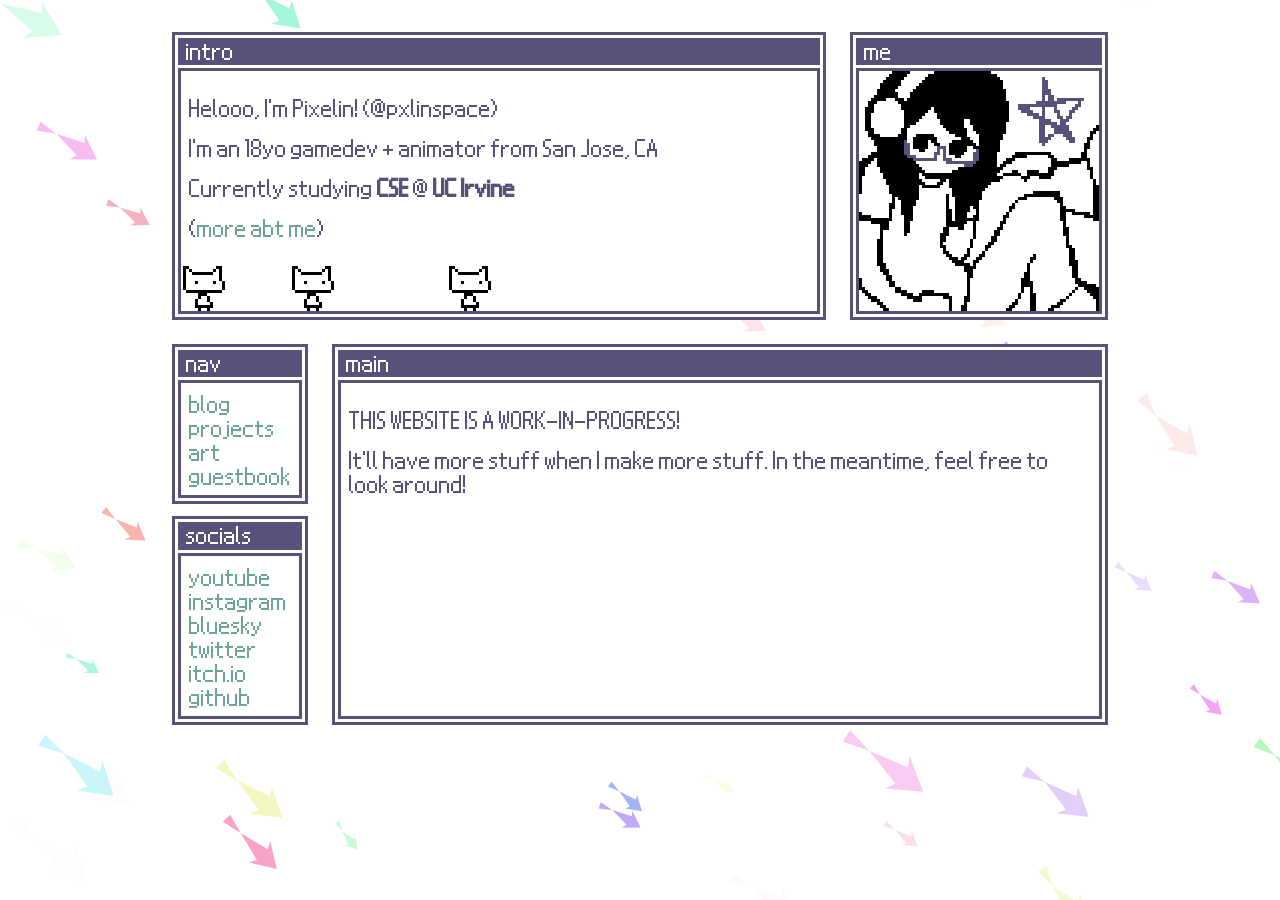
==== index.html @ 01f562c7 "can now drag idiots around canvas" ====
<!doctype html>
<html lang="en-US">
  <head>
    <title>@pxlinspace</title>

    <meta itemprop="name" content="@pxlinspace" />
    <meta itemprop="description" content="Hi, I'm pixelin!" />

    <link
      rel="apple-touch-icon"
      sizes="180x180"
      href="/images/favicon/apple-touch-icon.png"
    />
    <link
      rel="icon"
      type="image/png"
      sizes="32x32"
      href="/images/favicon/favicon-32x32.png"
    />
    <link
      rel="icon"
      type="image/png"
      sizes="16x16"
      href="/images/favicon/favicon-16x16.png"
    />
    <link rel="manifest" href="/site.webmanifest" />

    <meta charset="UTF-8" />
    <meta name="viewport" content="width=device-width, initial-scale=1.0" />
    <link rel="stylesheet" href="/index.css" />

    <script type="module" src="js/background-canvas.js"></script>
    <script type="module" src="js/idiot-canvas.js"></script>
  </head>

  <body>
    <canvas id="background-canvas"></canvas>
    <div style="display: flex">
      <div class="window flex-grow">
        <h2 class="window-bar">intro</h2>
        <div class="window-content" style="position: relative">
          <div style="position: relative; z-index: 1">
            <p>Helooo, I'm Pixelin! (@pxlinspace)</p>
            <p>I'm an 18yo gamedev + animator from San Jose, CA</p>
            <p>Currently studying <b>CSE</b> @ <b>UC Irvine</b></p>
            <p>(<a>more abt me</a>)</p>
          </div>
          <canvas id="idiot-canvas"></canvas>
        </div>
      </div>
      <div class="window">
        <h2 class="window-bar">me</h2>
        <div class="window-content" style="padding: 0">
          <img
            src="images/me.gif"
            alt="me"
            width="240"
            height="240"
            style="image-rendering: pixelated; display: block"
          />
        </div>
      </div>
    </div>

    <div style="display: flex">
      <div>
        <div class="window">
          <h2 class="window-bar">nav</h2>
          <nav class="window-content link-list">
            <a>blog</a>
            <a>projects</a>
            <a>art</a>
            <a>guestbook</a>
          </nav>
        </div>

        <div class="window">
          <h2 class="window-bar">socials</h2>
          <nav class="window-content link-list">
            <a href="https://www.youtube.com/@pxlinspace">youtube</a>
            <a href="https://www.instagram.com/pxlin.space">instagram</a>
            <a href="https://bsky.app/profile/pxlinspace.bsky.social">
              bluesky
            </a>
            <a href="https://x.com/pxlinspace">twitter</a>
            <a href="https://pxlinspace.itch.io">itch.io</a>
            <a href="https://www.github.com/pxlinspace">github</a>
          </nav>
        </div>
      </div>
      <div class="window flex-grow">
        <h2 class="window-bar">main</h2>
        <div class="window-content">
          <p>THIS WEBSITE IS A WORK-IN-PROGRESS!</p>
          <p>
            It'll have more stuff when I make more stuff. In the meantime, feel
            free to look around!
          </p>
        </div>
      </div>
    </div>
  </body>
</html>
---- index.css ----
@import url("https://fonts.googleapis.com/css2?family=Madimi+One&family=Nunito:ital,wght@0,200..1000;1,200..1000&display=swap");

:root {
  --background-color: #ffffff;
  --foreground-color: #575279;
  --miku-color: #6ea398;
  --piss-color: #dcb34c;
}

@font-face {
  font-family: basiic;
  src: url(fonts/basiic.ttf);
}

@font-face {
  font-family: rainyhearts;
  src: url(fonts/rainyhearts.ttf);
}

@font-face {
  font-family: ds-bios;
  src: url(fonts/ds-bios.ttf);
}

body {
  background: var(--background-color);
  color: var(--foreground-color);
  font-family: ds-bios, sans-serif;
  font-size: 2rem;
  max-width: 60rem;
  margin: 1rem auto;
  padding: 0.25rem;
}

p {
  margin: 1rem 0;
}

a {
  color: var(--miku-color);
  text-decoration: none;
}
a:hover {
  color: var(--piss-color);
}

.flex-grow {
  flex-grow: 1;
}

.window {
  background: white;
  border: 3px solid var(--foreground-color);
  margin: 12px;
  padding: 3px;
  display: flex;
  flex-direction: column;
}

.window-bar {
  background: var(--foreground-color);
  color: var(--background-color);
  font-size: 2rem;
  font-weight: normal;
  margin: 0 0 3px 0;
  padding: 0 0.5rem 0.2rem 0.5rem;
}

.window-content {
  flex-grow: 1;
  border: 3px solid var(--foreground-color);
  padding: 0.5rem;
}

.link-list {
  display: flex;
  flex-direction: column;
}

#background-canvas {
  position: fixed;
  top: 0;
  left: 0;
  width: 100%;
  height: 100%;
  z-index: -1;
}

#idiot-canvas {
  position: absolute;
  top: 0;
  left: 0;
  width: 100%;
  height: 100%;
  image-rendering: pixelated;
  image-rendering: crisp-edges;
  z-index: 0;
}

/*@media (prefers-color-scheme: dark) {
  :root {
    --foreground-color: #e0def4;
    --background-color: #191724;
  }
  .colored-font {
    filter: brightness(130%) saturate(70%);
  }
}*/
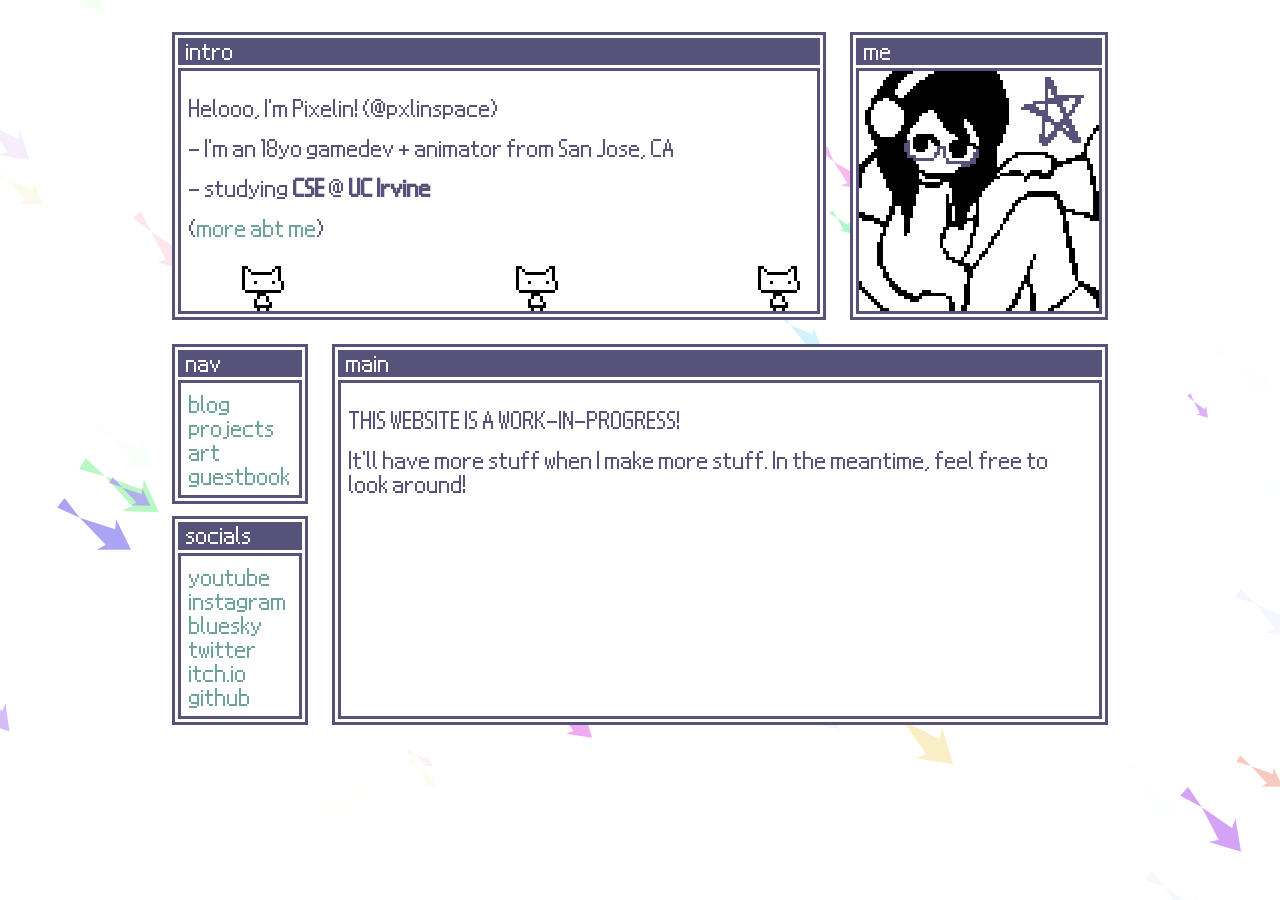
==== commit 74335c8c: "about me page!!" ====
--- a/index.html
+++ b/index.html
@@ -27,7 +27,7 @@
 
     <meta charset="UTF-8" />
     <meta name="viewport" content="width=device-width, initial-scale=1.0" />
-    <link rel="stylesheet" href="/index.css" />
+    <link rel="stylesheet" href="/style.css" />
 
     <script type="module" src="js/background-canvas.js"></script>
     <script type="module" src="js/idiot-canvas.js"></script>
@@ -41,9 +41,9 @@
         <div class="window-content" style="position: relative">
           <div style="position: relative; z-index: 1">
             <p>Helooo, I'm Pixelin! (@pxlinspace)</p>
-            <p>I'm an 18yo gamedev + animator from San Jose, CA</p>
-            <p>Currently studying <b>CSE</b> @ <b>UC Irvine</b></p>
-            <p>(<a>more abt me</a>)</p>
+            <p>- I'm an 18yo gamedev + animator from San Jose, CA</p>
+            <p>- studying <b>CSE</b> @ <b>UC Irvine</b></p>
+            <p>(<a href="about/">more abt me</a>)</p>
           </div>
           <canvas id="idiot-canvas"></canvas>
         </div>
--- a/style.css
+++ b/style.css
@@ -0,0 +1,119 @@
+@import url("https://fonts.googleapis.com/css2?family=Madimi+One&family=Nunito:ital,wght@0,200..1000;1,200..1000&display=swap");
+
+:root {
+  --background-color: #ffffff;
+  --foreground-color: #575279;
+  --miku-color: #6ea398;
+  --piss-color: #dcb34c;
+}
+
+@font-face {
+  font-family: basiic;
+  src: url(fonts/basiic.ttf);
+}
+
+@font-face {
+  font-family: rainyhearts;
+  src: url(fonts/rainyhearts.ttf);
+}
+
+@font-face {
+  font-family: ds-bios;
+  src: url(fonts/ds-bios.ttf);
+}
+
+body {
+  background: var(--background-color);
+  color: var(--foreground-color);
+  font-family: ds-bios, sans-serif;
+  font-size: 2rem;
+  max-width: 60rem;
+  margin: 1rem auto;
+  padding: 0.25rem;
+}
+
+p {
+  margin: 1rem 0;
+}
+
+a {
+  color: var(--miku-color);
+  text-decoration: none;
+}
+a:hover {
+  color: var(--piss-color);
+}
+
+ul {
+  list-style-type: "-  ";
+}
+
+.flex-grow {
+  flex-grow: 1;
+}
+
+.window {
+  background: white;
+  border: 3px solid var(--foreground-color);
+  margin: 12px;
+  padding: 3px;
+  display: flex;
+  flex-direction: column;
+}
+
+.window-bar {
+  background: var(--foreground-color);
+  color: var(--background-color);
+  font-size: 2rem;
+  font-weight: normal;
+  margin: 0 0 3px 0;
+  padding: 0 0.5rem 0.2rem 0.5rem;
+}
+
+.window-content {
+  flex-grow: 1;
+  border: 3px solid var(--foreground-color);
+  padding: 0.5rem;
+}
+
+.link-list {
+  display: flex;
+  flex-direction: column;
+}
+
+.textbox {
+  background: white;
+  border: 3px solid var(--foreground-color);
+  padding: 1rem;
+  margin-bottom: 2rem;
+}
+
+#background-canvas {
+  position: fixed;
+  top: 0;
+  left: 0;
+  width: 100%;
+  height: 100%;
+  z-index: -1;
+}
+
+#idiot-canvas {
+  position: absolute;
+  top: 0;
+  left: 0;
+  width: 100%;
+  height: 100%;
+  image-rendering: pixelated;
+  image-rendering: crisp-edges;
+  z-index: 0;
+}
+
+/*@media (prefers-color-scheme: dark) {
+  :root {
+    --foreground-color: #e0def4;
+    --background-color: #191724;
+  }
+  .colored-font {
+    filter: brightness(130%) saturate(70%);
+  }
+}*/
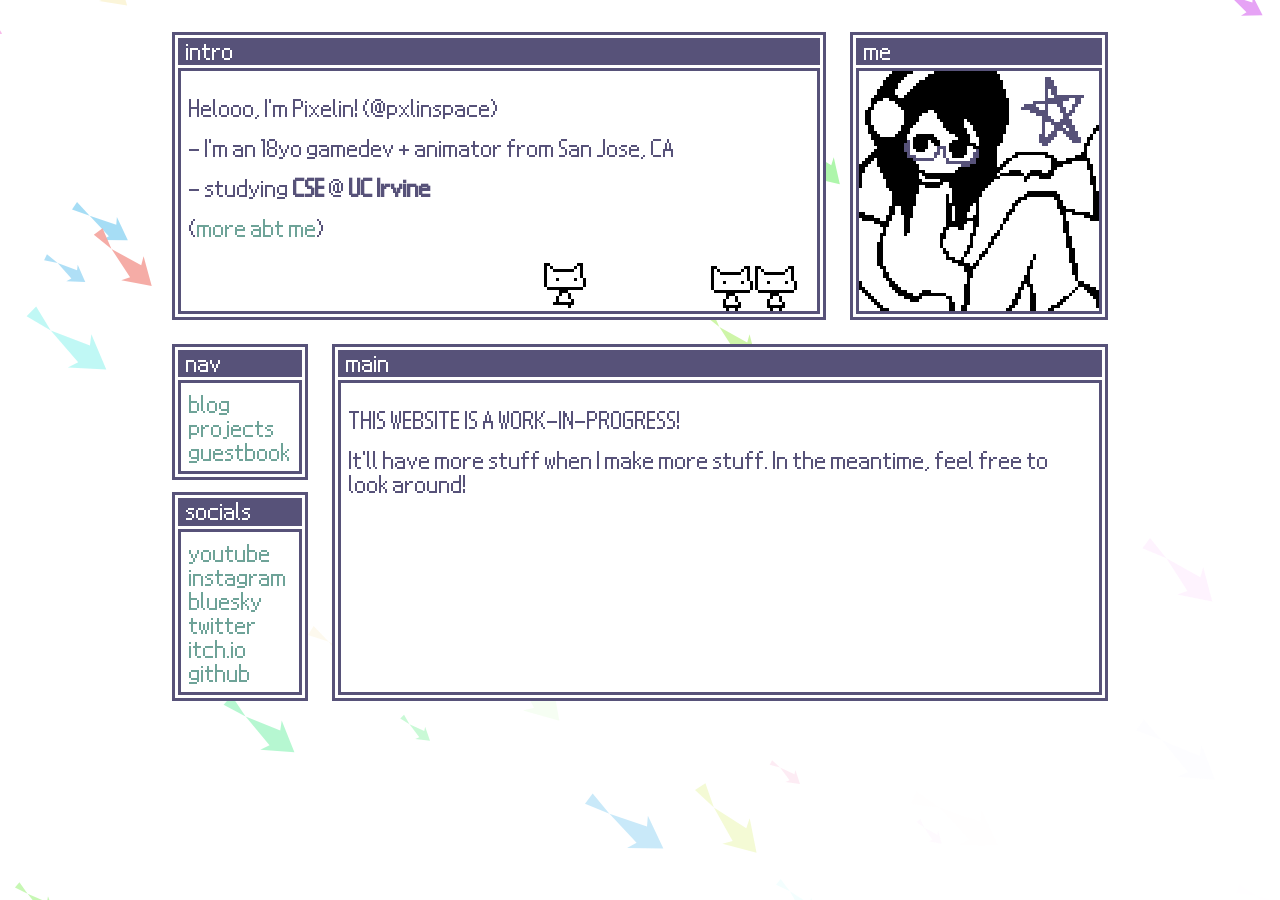
==== commit 5829d76f: "added project list" ====
--- a/index.html
+++ b/index.html
@@ -67,9 +67,8 @@
         <div class="window">
           <h2 class="window-bar">nav</h2>
           <nav class="window-content link-list">
-            <a>blog</a>
-            <a>projects</a>
-            <a>art</a>
+            <a href="https://pxlinspace.bearblog.dev/">blog</a>
+            <a href="/projects">projects</a>
             <a>guestbook</a>
           </nav>
         </div>
--- a/style.css
+++ b/style.css
@@ -88,6 +88,12 @@
   margin-bottom: 2rem;
 }
 
+.project-thumbnail {
+  width: 100%;
+  height: auto;
+  border: 3px solid var(--foreground-color);
+}
+
 #background-canvas {
   position: fixed;
   top: 0;
@@ -108,6 +114,12 @@
   z-index: 0;
 }
 
+#project-list {
+  display: grid;
+  grid-template-columns: repeat(auto-fill, minmax(300px, 1fr));
+  gap: 1rem;
+}
+
 /*@media (prefers-color-scheme: dark) {
   :root {
     --foreground-color: #e0def4;
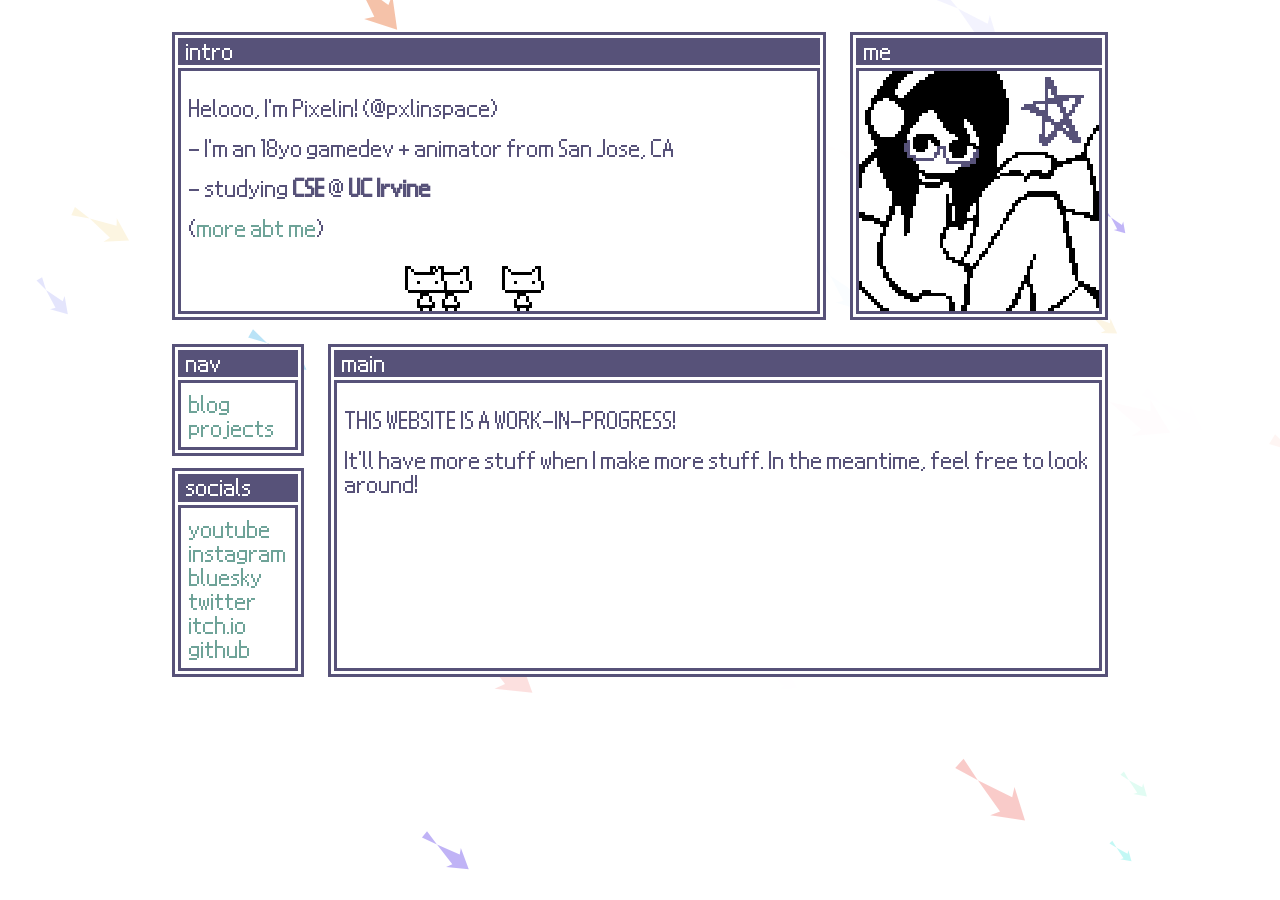
==== commit 90954e0e: "removed guestbook link since it doesnt exist yet" ====
--- a/index.html
+++ b/index.html
@@ -69,7 +69,6 @@
           <nav class="window-content link-list">
             <a href="https://pxlinspace.bearblog.dev/">blog</a>
             <a href="/projects">projects</a>
-            <a>guestbook</a>
           </nav>
         </div>
 
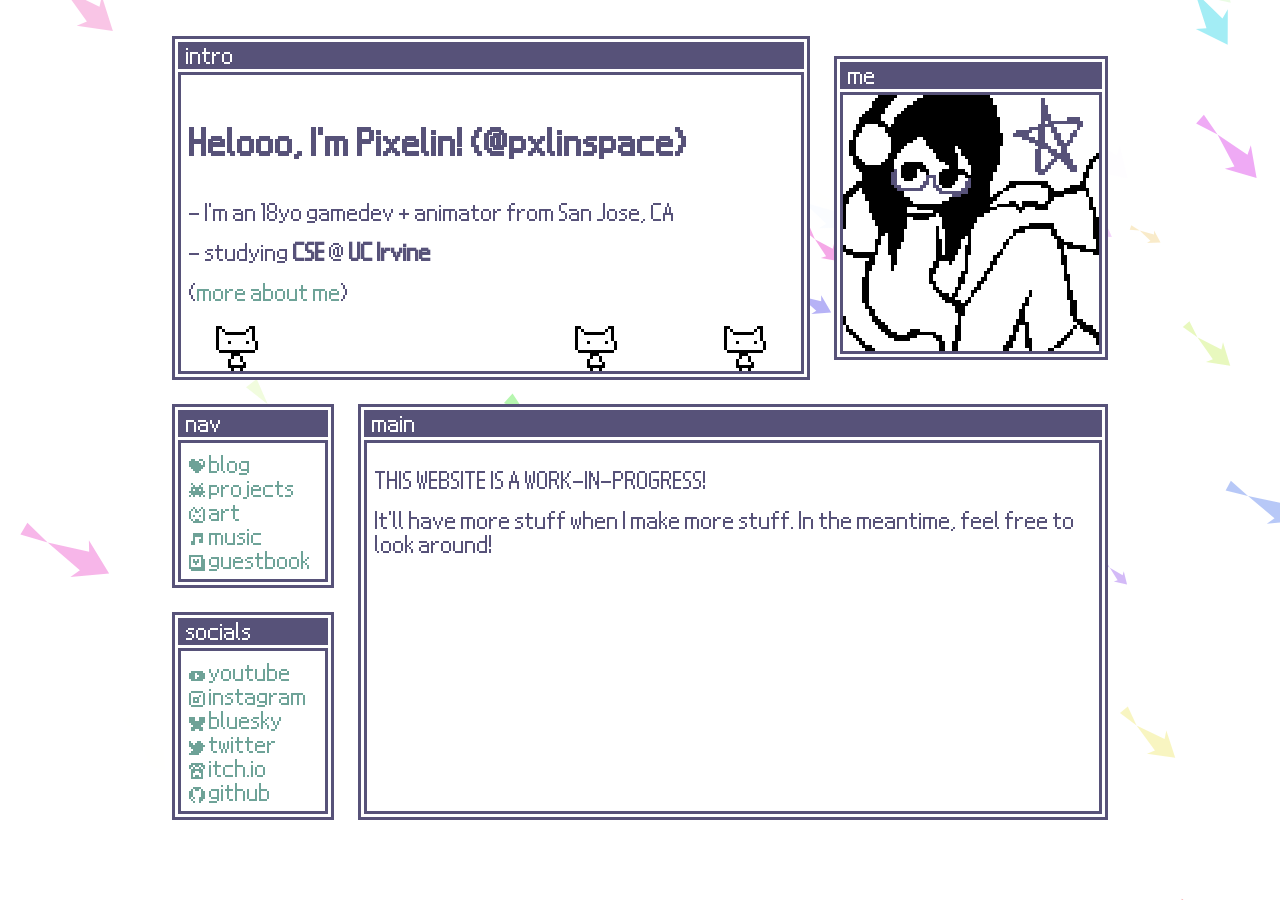
==== commit fad4cccb: "new icons + working on making site more readable w headers" ====
--- a/index.html
+++ b/index.html
@@ -35,59 +35,121 @@
 
   <body>
     <canvas id="background-canvas"></canvas>
-    <div style="display: flex">
+    <div style="display: flex; align-items: center">
       <div class="window flex-grow">
-        <h2 class="window-bar">intro</h2>
+        <h1 class="window-bar">intro</h1>
         <div class="window-content" style="position: relative">
-          <div style="position: relative; z-index: 1">
-            <p>Helooo, I'm Pixelin! (@pxlinspace)</p>
+          <div style="position: relative; z-index: 1; margin-bottom: 60px">
+            <h2>Helooo, I'm Pixelin! (@pxlinspace)</h2>
             <p>- I'm an 18yo gamedev + animator from San Jose, CA</p>
             <p>- studying <b>CSE</b> @ <b>UC Irvine</b></p>
-            <p>(<a href="about/">more abt me</a>)</p>
+            <p>(<a href="about/">more about me</a>)</p>
           </div>
           <canvas id="idiot-canvas"></canvas>
         </div>
       </div>
-      <div class="window">
+      <div class="window hide-on-shrink" style="height: fit-content">
         <h2 class="window-bar">me</h2>
-        <div class="window-content" style="padding: 0">
-          <img
-            src="images/me.gif"
-            alt="me"
-            width="240"
-            height="240"
-            style="image-rendering: pixelated; display: block"
-          />
-        </div>
+        <div class="me-icon window-content"></div>
       </div>
     </div>
 
-    <div style="display: flex">
-      <div>
-        <div class="window">
-          <h2 class="window-bar">nav</h2>
+    <div class="responsive-row-to-column">
+      <div class="responsive-column-to-row">
+        <div class="window flex-grow">
+          <h1 class="window-bar">nav</h1>
           <nav class="window-content link-list">
-            <a href="https://pxlinspace.bearblog.dev/">blog</a>
-            <a href="/projects">projects</a>
+            <a href="https://pxlinspace.bearblog.dev/">
+              <img src="/images/icons/blog.png" alt="blog" class="link-icon" />
+              blog
+            </a>
+            <a href="/projects">
+              <img
+                src="/images/icons/projects.png"
+                alt="projects"
+                class="link-icon"
+              />
+              projects
+            </a>
+            <a href="/art">
+              <img src="/images/icons/art.png" alt="art" class="link-icon" />
+              art
+            </a>
+            <a href="/music">
+              <img
+                src="/images/icons/music.png"
+                alt="music"
+                class="link-icon"
+              />
+              music
+            </a>
+            <a href="/guestbook">
+              <img
+                src="/images/icons/guestbook.png"
+                alt="guestbook"
+                class="link-icon"
+              />
+              guestbook
+            </a>
           </nav>
         </div>
 
-        <div class="window">
-          <h2 class="window-bar">socials</h2>
+        <div class="window flex-grow">
+          <h1 class="window-bar">socials</h1>
           <nav class="window-content link-list">
-            <a href="https://www.youtube.com/@pxlinspace">youtube</a>
-            <a href="https://www.instagram.com/pxlin.space">instagram</a>
+            <a href="https://www.youtube.com/@pxlinspace">
+              <img
+                src="/images/icons/youtube.png"
+                alt="youtube"
+                class="link-icon"
+              />
+              youtube
+            </a>
+            <a href="https://www.instagram.com/pxlin.space">
+              <img
+                src="/images/icons/instagram.png"
+                alt="instagram"
+                class="link-icon"
+              />
+              instagram
+            </a>
             <a href="https://bsky.app/profile/pxlinspace.bsky.social">
+              <img
+                src="/images/icons/bluesky.png"
+                alt="bluesky"
+                class="link-icon"
+              />
               bluesky
             </a>
-            <a href="https://x.com/pxlinspace">twitter</a>
-            <a href="https://pxlinspace.itch.io">itch.io</a>
-            <a href="https://www.github.com/pxlinspace">github</a>
+            <a href="https://x.com/pxlinspace">
+              <img
+                src="/images/icons/twitter.png"
+                alt="twitter"
+                class="link-icon"
+              />
+              twitter
+            </a>
+            <a href="https://pxlinspace.itch.io">
+              <img
+                src="/images/icons/itchio.png"
+                alt="itch.io"
+                class="link-icon"
+              />
+              itch.io
+            </a>
+            <a href="https://www.github.com/pxlinspace">
+              <img
+                src="/images/icons/github.png"
+                alt="github"
+                class="link-icon"
+              />
+              github
+            </a>
           </nav>
         </div>
       </div>
-      <div class="window flex-grow">
-        <h2 class="window-bar">main</h2>
+      <div class="window">
+        <h1 class="window-bar">main</h1>
         <div class="window-content">
           <p>THIS WEBSITE IS A WORK-IN-PROGRESS!</p>
           <p>
--- a/style.css
+++ b/style.css
@@ -22,30 +22,61 @@
   src: url(fonts/ds-bios.ttf);
 }
 
+html {
+  font-size: 32px;
+}
+
 body {
   background: var(--background-color);
   color: var(--foreground-color);
   font-family: ds-bios, sans-serif;
-  font-size: 2rem;
-  max-width: 60rem;
-  margin: 1rem auto;
+  font-size: 1rem;
+  max-width: 30rem;
+  margin: 0.5rem auto;
   padding: 0.25rem;
 }
 
 p {
-  margin: 1rem 0;
+  margin: 0.5rem 0;
 }
 
 a {
   color: var(--miku-color);
   text-decoration: none;
+
+  .link-icon {
+    filter: invert(61%) sepia(37%) saturate(279%) hue-rotate(117deg)
+      brightness(91%) contrast(89%);
+    width: 16px;
+    height: 16px;
+    vertical-align: middle;
+    image-rendering: pixelated;
+  }
 }
 a:hover {
   color: var(--piss-color);
+  .link-icon {
+    filter: invert(76%) sepia(50%) saturate(531%) hue-rotate(354deg)
+      brightness(90%) contrast(90%);
+  }
 }
 
 ul {
-  list-style-type: "-  ";
+  list-style-type: "*  ";
+}
+
+li {
+  margin: 1rem 0;
+}
+
+.responsive-row-to-column {
+  display: flex;
+  flex-direction: row;
+}
+
+.responsive-column-to-row {
+  display: flex;
+  flex-direction: column;
 }
 
 .flex-grow {
@@ -64,43 +95,43 @@
 .window-bar {
   background: var(--foreground-color);
   color: var(--background-color);
-  font-size: 2rem;
+  font-size: 1rem;
   font-weight: normal;
   margin: 0 0 3px 0;
-  padding: 0 0.5rem 0.2rem 0.5rem;
+  padding: 0 0.25rem 0.1rem 0.25rem;
 }
 
 .window-content {
   flex-grow: 1;
   border: 3px solid var(--foreground-color);
-  padding: 0.5rem;
+  padding: 0.25rem;
 }
 
 .link-list {
   display: flex;
   flex-direction: column;
+  min-width: 4rem;
 }
 
 .textbox {
   background: white;
   border: 3px solid var(--foreground-color);
-  padding: 1rem;
-  margin-bottom: 2rem;
+  padding: 0.5rem;
+  margin-bottom: 12px;
 }
 
 .project-thumbnail {
   width: 100%;
   height: auto;
-  border: 3px solid var(--foreground-color);
+  border: 1px solid var(--foreground-color);
 }
 
-#background-canvas {
-  position: fixed;
-  top: 0;
-  left: 0;
-  width: 100%;
-  height: 100%;
-  z-index: -1;
+.me-icon {
+  image-rendering: pixelated;
+  background-image: url(/images/me.gif);
+  background-size: cover;
+  width: 240px;
+  height: 240px;
 }
 
 #idiot-canvas {
@@ -114,10 +145,25 @@
   z-index: 0;
 }
 
+#background-canvas {
+  position: fixed;
+  top: 0;
+  left: 0;
+  width: 100%;
+  height: 100%;
+  z-index: -1;
+}
+
 #project-list {
   display: grid;
   grid-template-columns: repeat(auto-fill, minmax(300px, 1fr));
   gap: 1rem;
+  a {
+    color: var(--foreground-color);
+  }
+  a:hover {
+    color: var(--piss-color);
+  }
 }
 
 /*@media (prefers-color-scheme: dark) {
@@ -129,3 +175,18 @@
     filter: brightness(130%) saturate(70%);
   }
 }*/
+
+@media (max-width: 700px) {
+  html {
+    font-size: 28px;
+  }
+  .responsive-row-to-column {
+    flex-direction: column;
+  }
+  .responsive-column-to-row {
+    flex-direction: row;
+  }
+  .hide-on-shrink {
+    display: none;
+  }
+}
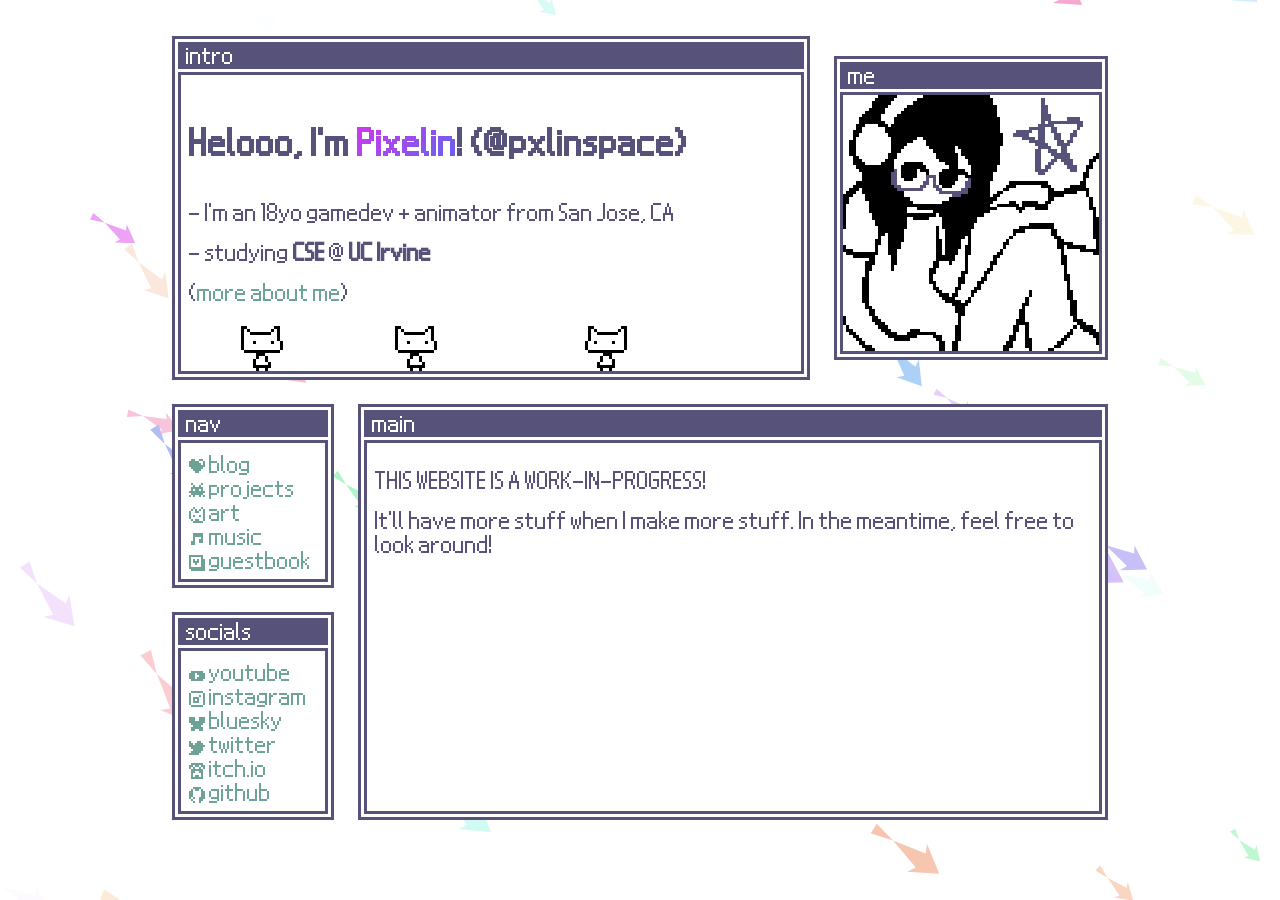
==== commit c296a110: "updated the about me page!!" ====
--- a/index.html
+++ b/index.html
@@ -40,7 +40,10 @@
         <h1 class="window-bar">intro</h1>
         <div class="window-content" style="position: relative">
           <div style="position: relative; z-index: 1; margin-bottom: 60px">
-            <h2>Helooo, I'm Pixelin! (@pxlinspace)</h2>
+            <h2>
+              Helooo, I'm
+              <span class="gradient-text">Pixelin</span>! (@pxlinspace)
+            </h2>
             <p>- I'm an 18yo gamedev + animator from San Jose, CA</p>
             <p>- studying <b>CSE</b> @ <b>UC Irvine</b></p>
             <p>(<a href="about/">more about me</a>)</p>
--- a/style.css
+++ b/style.css
@@ -5,6 +5,8 @@
   --foreground-color: #575279;
   --miku-color: #6ea398;
   --piss-color: #dcb34c;
+  --blue-color: #2b6bc5;
+  --purple-color: #864fa6;
 }
 
 @font-face {
@@ -69,6 +71,24 @@
   margin: 1rem 0;
 }
 
+.gradient-text {
+  background: linear-gradient(135deg, #cf39ed, #257beb, #cf39ed);
+  background-size: 400% auto;
+  -webkit-background-clip: text;
+  -webkit-text-fill-color: transparent;
+  background-clip: text;
+  animation: gradient-scroll 10s linear infinite;
+}
+
+@keyframes gradient-scroll {
+  from {
+    background-position: 0% center;
+  }
+  to {
+    background-position: 400% center;
+  }
+}
+
 .responsive-row-to-column {
   display: flex;
   flex-direction: row;
@@ -118,6 +138,13 @@
   border: 3px solid var(--foreground-color);
   padding: 0.5rem;
   margin-bottom: 12px;
+
+  flex-grow: 1;
+}
+
+.textbox-flex-container {
+  display: flex;
+  gap: 12px;
 }
 
 .project-thumbnail {
@@ -132,6 +159,16 @@
   background-size: cover;
   width: 240px;
   height: 240px;
+}
+
+.about-header {
+  background-color: var(--background-color);
+  font-size: 2rem;
+  text-align: center;
+  margin: 60px auto 12px auto;
+  border: 3px solid var(--foreground-color);
+  padding: 0.5rem;
+  width: fit-content;
 }
 
 #idiot-canvas {
@@ -180,7 +217,8 @@
   html {
     font-size: 28px;
   }
-  .responsive-row-to-column {
+  .responsive-row-to-column,
+  .textbox-flex-container {
     flex-direction: column;
   }
   .responsive-column-to-row {
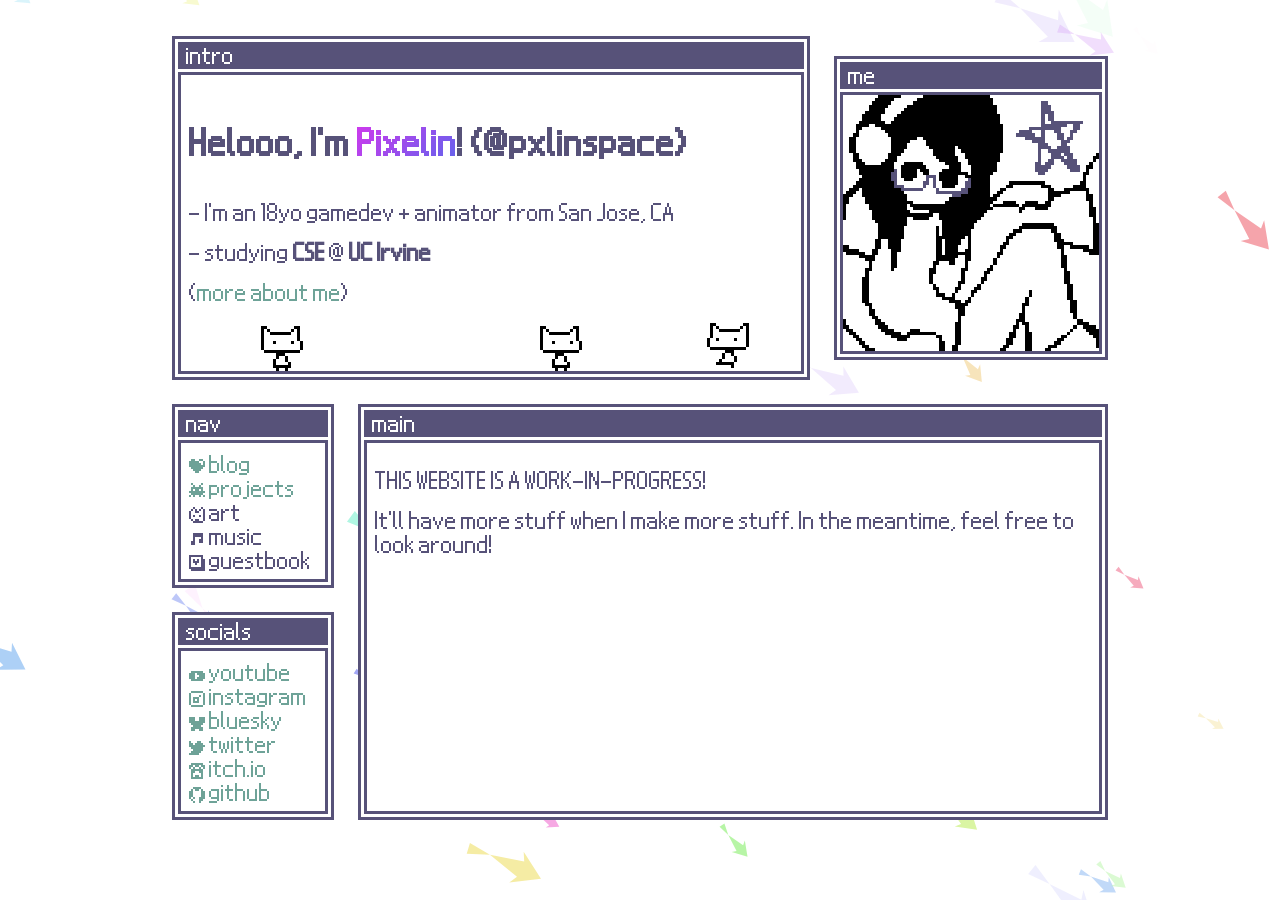
==== commit 9f58ecb7: "updated broken links" ====
--- a/index.html
+++ b/index.html
@@ -74,11 +74,17 @@
               />
               projects
             </a>
-            <a href="/art">
+            <a
+              class="inactive-link"
+              title="page doesn't exist yet. come back later!"
+            >
               <img src="/images/icons/art.png" alt="art" class="link-icon" />
               art
             </a>
-            <a href="/music">
+            <a
+              class="inactive-link"
+              title="page doesn't exist yet. come back later!"
+            >
               <img
                 src="/images/icons/music.png"
                 alt="music"
@@ -86,7 +92,10 @@
               />
               music
             </a>
-            <a href="/guestbook">
+            <a
+              class="inactive-link"
+              title="page doesn't exist yet. come back later!"
+            >
               <img
                 src="/images/icons/guestbook.png"
                 alt="guestbook"
--- a/style.css
+++ b/style.css
@@ -60,6 +60,15 @@
   .link-icon {
     filter: invert(76%) sepia(50%) saturate(531%) hue-rotate(354deg)
       brightness(90%) contrast(90%);
+  }
+}
+
+.inactive-link,
+.inactive-link:hover {
+  color: var(--foreground-color);
+  .link-icon {
+    filter: invert(31%) sepia(11%) saturate(1665%) hue-rotate(208deg)
+      brightness(96%) contrast(83%);
   }
 }
 
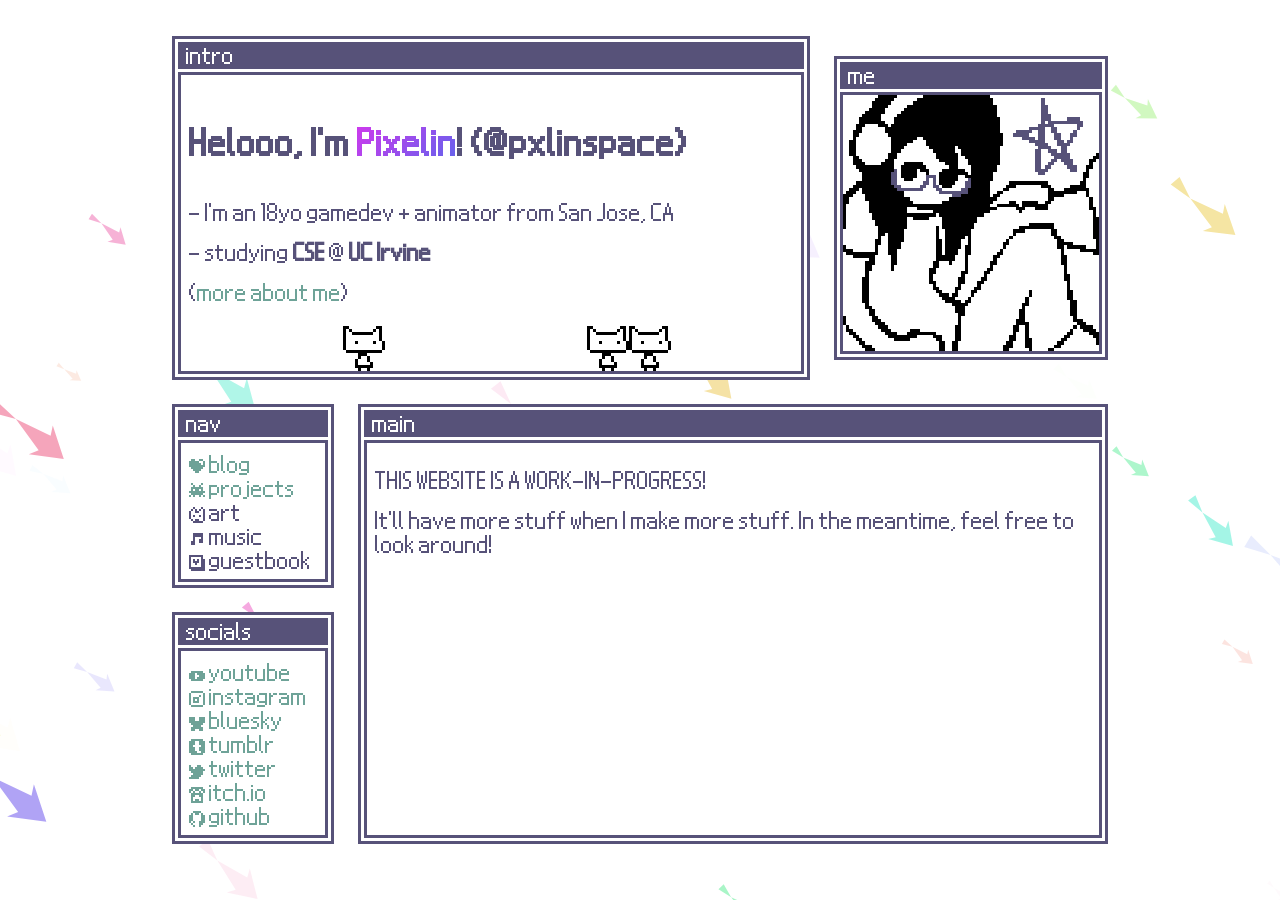
==== commit b5f9981f: "added a tumblr link" ====
--- a/index.html
+++ b/index.html
@@ -133,6 +133,14 @@
               />
               bluesky
             </a>
+            <a href="https://www.tumblr.com/pxlinspace">
+              <img
+                src="/images/icons/tumblr.png"
+                alt="tumblr"
+                class="link-icon"
+              />
+              tumblr
+            </a>
             <a href="https://x.com/pxlinspace">
               <img
                 src="/images/icons/twitter.png"
--- a/style.css
+++ b/style.css
@@ -1,5 +1,3 @@
-@import url("https://fonts.googleapis.com/css2?family=Madimi+One&family=Nunito:ital,wght@0,200..1000;1,200..1000&display=swap");
-
 :root {
   --background-color: #ffffff;
   --foreground-color: #575279;
